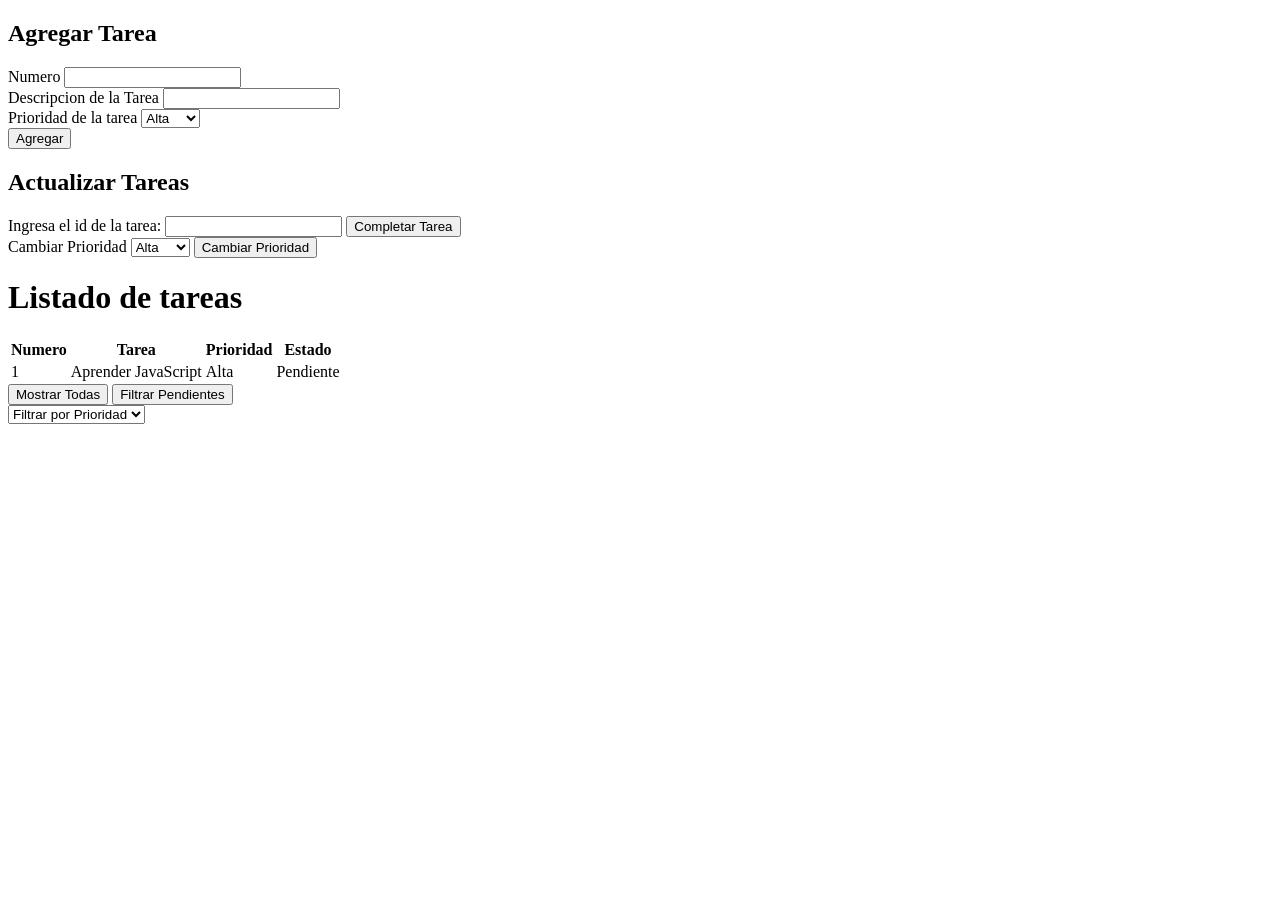
==== ListaTareas/index.html @ 326ed425 "Organizacion de proyectos, documentacion README y correcciones de logica" ====
<!doctype html>
<html lang="en">
  <head>
    <meta charset="utf-8" />
    <meta name="viewport" content="width=device-width, initial-scale=1" />
    <title>Lista de Tareas</title>
    <link href="../Boostrap/bootstrap.min.css" rel="stylesheet" />
  </head>
  <body>
    <div class="container-fluid">
      <div class="row mt-2 p-2">
        <div class="col">
          <div class="container mb-2 bg bg-light p-2">
            <h2>Agregar Tarea</h2>
            <div class="mb-3">
              <label for="numero_tarea" class="form-label">Numero</label>
              <input type="number" class="form-control" id="numero_tarea" />
            </div>
            <div class="mb-3">
              <label for="titulo_tarea" class="form-label"
                >Descripcion de la Tarea</label
              >
              <input type="text" class="form-control" id="titulo_tarea" />
            </div>
            <div class="mb-3">
              <label for="prioridad_tarea" class="form-label"
                >Prioridad de la tarea</label
              >
              <select class="form-select" id="prioridad_tarea">
                <option selected value="Alta">Alta</option>
                <option value="Media">Media</option>
                <option value="Baja">Baja</option>
              </select>
            </div>
            <button
              type="submit"
              class="btn btn-primary"
              onclick="agregarTarea()"
            >
              Agregar
            </button>
          </div>
          <div class="container mb-2 bg bg-light p-2">
            <h2>Actualizar Tareas</h2>
            <label for="codigo_tarea" class="form-label"
              >Ingresa el id de la tarea:</label
            >
            <input type="number" class="form-control" id="codigo_tarea" />
            <button class="btn btn-primary" onclick="completarTarea()">
              Completar Tarea
            </button>
            <br />
            Cambiar Prioridad
            <select class="form-select" id="nueva_prioridad">
              <option value="Alta">Alta</option>
              <option value="Media">Media</option>
              <option value="Baja">Baja</option>
            </select>
            <button class="btn btn-primary" onclick="cambiarPrioridad()">
              Cambiar Prioridad
            </button>
          </div>
        </div>
        <div class="col">
          <h1>Listado de tareas</h1>
          <table class="table table-striped">
            <thead>
              <tr>
                <th scope="col">Numero</th>
                <th scope="col">Tarea</th>
                <th scope="col">Prioridad</th>

                <th scope="col">Estado</th>
              </tr>
            </thead>
            <tbody id="tabla_tareas"></tbody>
          </table>
          <div class="btn-group" role="group" aria-label="Filtros">
            <button
              type="button"
              class="btn btn-primary"
              onclick="mostrarTodas()"
            >
              Mostrar Todas
            </button>
            <button
              type="button"
              class="btn btn-primary"
              onclick="filtrarPendientes()"
            >
              Filtrar Pendientes
            </button>
            <div class="btn-group" role="group">
              <select class="form-select bg-primary text-white border-0" id="opcionPrioridad" onchange="filtrarPriridad()">
                <option value="Todas" selected>Filtrar por Prioridad</option>
                <option value="Alta">Alta</option>
                <option value="Media">Media</option>
                <option value="Baja">Baja</option>
              </select>
            </div>
          </div>
        </div>
      </div>
    </div>
    <script src="../Boostrap/bootstrap.bundle.min.js"></script>
    <script src="./js/app.js"></script>
  </body>
</html>
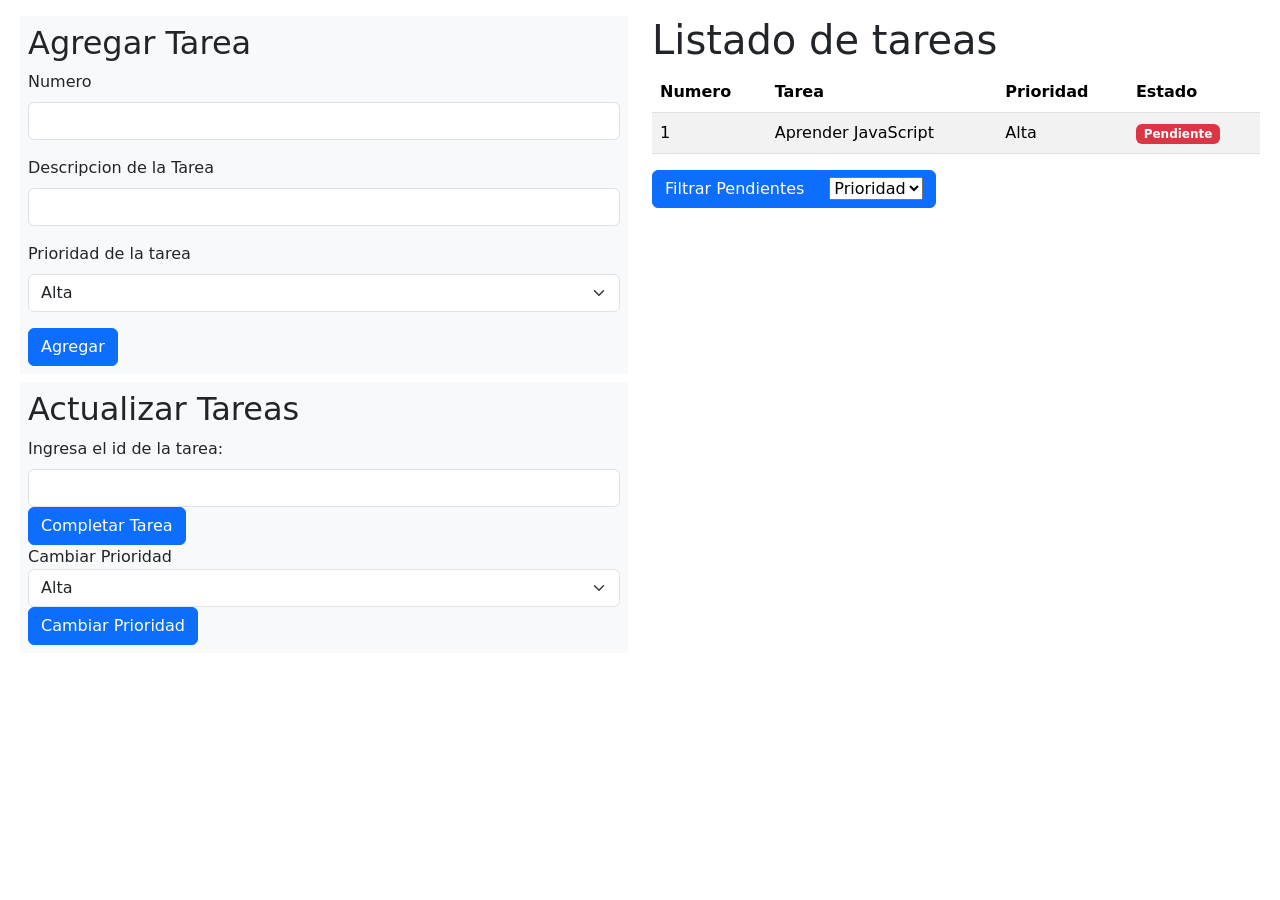
==== commit 688190c3: "Firts commit" ====
--- a/ListaTareas/index.html
+++ b/ListaTareas/index.html
@@ -4,7 +4,12 @@
     <meta charset="utf-8" />
     <meta name="viewport" content="width=device-width, initial-scale=1" />
     <title>Lista de Tareas</title>
-    <link href="../Boostrap/bootstrap.min.css" rel="stylesheet" />
+    <link
+      href="https://cdn.jsdelivr.net/npm/bootstrap@5.3.8/dist/css/bootstrap.min.css"
+      rel="stylesheet"
+      integrity="sha384-sRIl4kxILFvY47J16cr9ZwB07vP4J8+LH7qKQnuqkuIAvNWLzeN8tE5YBujZqJLB"
+      crossorigin="anonymous"
+    />
   </head>
   <body>
     <div class="container-fluid">
@@ -75,14 +80,7 @@
             </thead>
             <tbody id="tabla_tareas"></tbody>
           </table>
-          <div class="btn-group" role="group" aria-label="Filtros">
-            <button
-              type="button"
-              class="btn btn-primary"
-              onclick="mostrarTodas()"
-            >
-              Mostrar Todas
-            </button>
+          <div class="btn-group" role="group" aria-label="Basic example">
             <button
               type="button"
               class="btn btn-primary"
@@ -90,19 +88,23 @@
             >
               Filtrar Pendientes
             </button>
-            <div class="btn-group" role="group">
-              <select class="form-select bg-primary text-white border-0" id="opcionPrioridad" onchange="filtrarPriridad()">
-                <option value="Todas" selected>Filtrar por Prioridad</option>
+            <button onchange="filtrarPriridad()" class="btn btn-primary">
+              <select class=" btn-primary" id="opcionPrioridad">
+                <option selected>Prioridad</option>
                 <option value="Alta">Alta</option>
                 <option value="Media">Media</option>
                 <option value="Baja">Baja</option>
               </select>
-            </div>
+            </button>
           </div>
         </div>
       </div>
     </div>
-    <script src="../Boostrap/bootstrap.bundle.min.js"></script>
+    <script
+      src="https://cdn.jsdelivr.net/npm/bootstrap@5.3.8/dist/js/bootstrap.bundle.min.js"
+      integrity="sha384-FKyoEForCGlyvwx9Hj09JcYn3nv7wiPVlz7YYwJrWVcXK/BmnVDxM+D2scQbITxI"
+      crossorigin="anonymous"
+    ></script>
     <script src="./js/app.js"></script>
   </body>
 </html>
